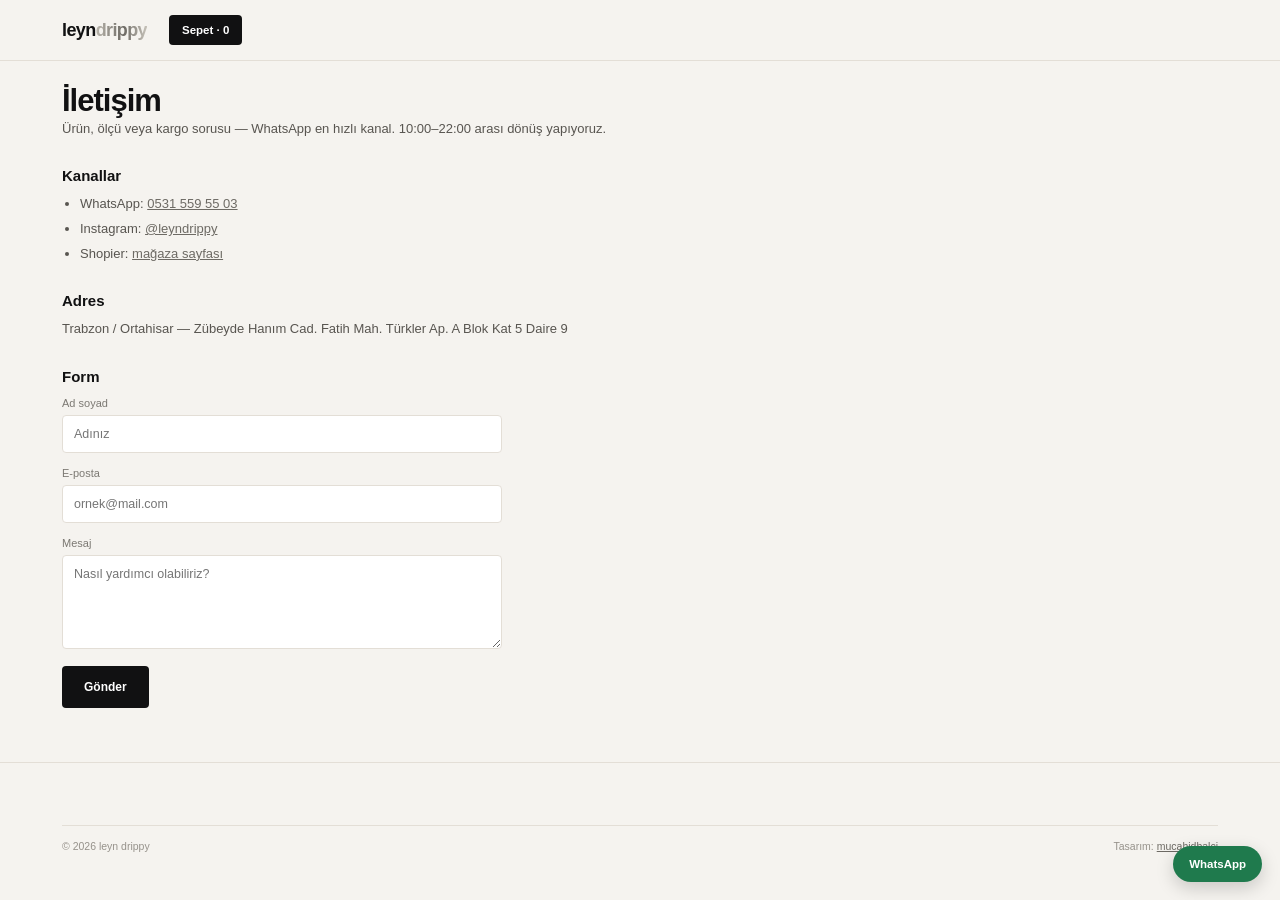
==== iletisim.html @ 99ac4265 "Add files via upload" ====
<!DOCTYPE html>
<html lang="tr">
<head>
<meta charset="UTF-8">
<meta name="viewport" content="width=device-width, initial-scale=1">
<title>İletişim — leyn drippy</title>
<link rel="stylesheet" href="assets/css/style.css">
</head>
<body>
<header><div class="nav"><a class="logo" href="index.html">leyn<i>drippy</i></a><div class="acts"><a class="cart" href="#">Sepet · <span id="cnt">0</span></a></div></div></header>
<div class="wrap"><div class="page">
  <h1>İletişim</h1>
  <p>Ürün, ölçü veya kargo sorusu — WhatsApp en hızlı kanal. 10:00–22:00 arası dönüş yapıyoruz.</p>
  <h2>Kanallar</h2>
  <ul>
    <li>WhatsApp: <a href="https://wa.me/905315595503" target="_blank" rel="noopener" style="color:#6d6a64;text-decoration:underline">0531 559 55 03</a></li>
    <li>Instagram: <a href="https://www.instagram.com/leyndrippy/" target="_blank" rel="noopener" style="color:#6d6a64;text-decoration:underline">@leyndrippy</a></li>
    <li>Shopier: <a href="https://www.shopier.com/leyncreative" target="_blank" rel="noopener" style="color:#6d6a64;text-decoration:underline">mağaza sayfası</a></li>
  </ul>
  <h2>Adres</h2>
  <p>Trabzon / Ortahisar — Zübeyde Hanım Cad. Fatih Mah. Türkler Ap. A Blok Kat 5 Daire 9</p>
  <h2>Form</h2>
  <div style="max-width:440px;margin-top:12px">
    <div class="field"><label>Ad soyad</label><input type="text" placeholder="Adınız"></div>
    <div class="field"><label>E-posta</label><input type="email" placeholder="ornek@mail.com"></div>
    <div class="field"><label>Mesaj</label><textarea rows="5" placeholder="Nasıl yardımcı olabiliriz?"></textarea></div>
    <button class="btn btn-p" data-add="Mesaj">Gönder</button>
  </div>
</div></div>
<footer><div class="wrap"><div class="fbot"><span>© 2026 leyn drippy</span><span class="sig">Tasarım: <a href="https://mucahidbalci.github.io" target="_blank" rel="noopener">mucahidbalci</a></span></div></div></footer>
<script src="assets/js/main.js"></script>
</body>
</html>
---- assets/css/style.css ----
:root{--bg:#f5f3ef;--card:#fff;--ink:#111112;--mut:#7c7973;--line:#e3ded6;--ch1:#d9d6cf;--ch2:#8e8b84;--rd:#b8402f}
*{margin:0;padding:0;box-sizing:border-box}
body{background:var(--bg);color:var(--ink);font-family:'Helvetica Neue',Arial,sans-serif;-webkit-font-smoothing:antialiased;font-size:14px}
a{color:inherit;text-decoration:none}
img{display:block}
.wrap{max-width:1200px;margin:0 auto;padding:0 22px}
.demo{background:var(--ink);color:#fff;text-align:center;font-size:10.5px;letter-spacing:1.3px;font-weight:600;padding:7px}
.topbar{background:var(--ink);color:#d8d4cc;text-align:center;font-size:10.5px;letter-spacing:1.1px;padding:7px}
header{position:sticky;top:0;z-index:60;background:rgba(245,243,239,.95);backdrop-filter:blur(10px);border-bottom:1px solid var(--line)}
.nav{display:flex;align-items:center;gap:22px;padding:15px 22px;max-width:1200px;margin:0 auto}
.logo{font-size:18px;font-weight:700;letter-spacing:-.6px;white-space:nowrap}
.logo i{font-style:normal;background:linear-gradient(92deg,#b9b5ac,#6d6a64 55%,#c8c4bb);-webkit-background-clip:text;background-clip:text;color:transparent}
.menu{display:flex;gap:19px;font-size:11.5px;color:var(--mut);flex:1}
.menu a:hover{color:var(--ink)}
.acts{display:flex;gap:9px;align-items:center}
.acts a{font-size:11.5px;color:var(--mut)}
.cart{background:var(--ink);color:#fff!important;font-size:11px;font-weight:700;padding:9px 13px;border-radius:4px}
.burger{display:none;background:none;border:0;font-size:18px;cursor:pointer}
.hero{display:grid;grid-template-columns:1.02fr .98fr;min-height:470px;border-bottom:1px solid var(--line)}
.hero-txt{padding:66px 40px 56px;max-width:580px;margin-left:auto}
.kick{font-size:10px;letter-spacing:2.6px;color:var(--mut);margin-bottom:14px}
h1{font-size:clamp(32px,5vw,54px);line-height:1.02;letter-spacing:-1.9px;font-weight:700}
.hero p{color:#6e6b65;font-size:13.5px;line-height:1.7;margin-top:18px;max-width:390px}
.btns{display:flex;gap:10px;margin-top:26px;flex-wrap:wrap}
.btn{font-size:12px;font-weight:700;padding:13px 21px;border-radius:4px;border:1px solid transparent;cursor:pointer;font-family:inherit;display:inline-block}
.btn-p{background:var(--ink);color:#fff}
.btn-s{background:none;color:var(--ink);border-color:#c9c4bb}
.btn-c{background:linear-gradient(120deg,#e6e3dc,#c3bfb6);color:#2b2925}
.hero-img{background:#e9e5de center/cover no-repeat;position:relative}
.usp{display:grid;grid-template-columns:repeat(4,1fr);border-bottom:1px solid var(--line)}
.usp div{padding:12px 8px;text-align:center;font-size:11px;color:var(--mut);border-right:1px solid var(--line)}
.usp div:last-child{border:0}
.sec{padding:46px 0 6px}
.sec-h{display:flex;justify-content:space-between;align-items:baseline;gap:12px;flex-wrap:wrap;margin-bottom:18px}
.sec-h h2{font-size:13px;letter-spacing:1.9px;font-weight:700}
.sec-h a{font-size:11.5px;color:var(--mut)}
.tiles{display:grid;grid-template-columns:repeat(6,1fr);gap:10px}
.tile{position:relative;aspect-ratio:3/3.6;border-radius:8px;overflow:hidden;background:#e6e2db;display:flex;align-items:flex-end;padding:11px}
.tile img{position:absolute;inset:0;width:100%;height:100%;object-fit:cover;transition:transform .4s}
.tile:hover img{transform:scale(1.05)}
.tile::after{content:"";position:absolute;inset:0;background:linear-gradient(to top,rgba(20,20,22,.72),rgba(20,20,22,.05) 62%)}
.tile span{position:relative;z-index:2;color:#fff;font-size:11.5px;font-weight:700;letter-spacing:.3px}
.grid{display:grid;grid-template-columns:repeat(4,1fr);gap:15px}
.card{background:var(--card);border:1px solid var(--line);border-radius:9px;overflow:hidden;display:flex;flex-direction:column}
.thumb{position:relative;aspect-ratio:1;background:#ece8e1;overflow:hidden}
.thumb img{width:100%;height:100%;object-fit:cover;transition:transform .45s}
.card:hover .thumb img{transform:scale(1.05)}
.tag{position:absolute;top:9px;left:9px;font-size:9px;font-weight:800;letter-spacing:.4px;padding:3px 7px;border-radius:3px;z-index:2}
.tag.d{background:var(--ink);color:#fff}
.tag.s{background:#fff;color:var(--ink);border:1px solid var(--ink)}
.tag.x{background:#cfcac2;color:#585550}
.cbody{padding:11px 12px 12px;display:flex;flex-direction:column;flex:1}
.cname{font-size:11.5px;line-height:1.4;min-height:32px}
.cprice{font-size:12px;margin-top:7px;color:var(--mut)}
.cprice s{margin-right:5px}
.cprice b{color:var(--ink);font-weight:700}
.buy{margin-top:10px;display:block;text-align:center;background:var(--ink);color:#fff;font-size:11px;font-weight:600;padding:9px;border-radius:5px}
.buy:hover{background:#2d2d2f}
.buy.off{background:#e2ded6;color:#7c7973}
.band{margin:42px 0;padding:26px 24px;background:#fff;border:1px solid var(--line);border-radius:10px;display:flex;justify-content:space-between;align-items:center;gap:20px;flex-wrap:wrap}
.band h3{font-size:15px;margin-bottom:6px}
.band p{font-size:12px;color:var(--mut);line-height:1.65;max-width:520px}
.band.dark{background:var(--ink);border-color:#2a2a2c}
.band.dark h3{color:#fff}
.band.dark p{color:#a9a6a0}
.split{display:grid;grid-template-columns:1fr 1fr;min-height:340px;border-top:1px solid var(--line);border-bottom:1px solid var(--line)}
.split-img{background:#e6e2db center/cover no-repeat}
.split-txt{padding:44px 40px;display:flex;flex-direction:column;justify-content:center;background:#fff}
.split-txt h3{font-size:23px;letter-spacing:-.8px;line-height:1.18}
.split-txt p{color:var(--mut);font-size:12.5px;line-height:1.75;margin-top:12px;max-width:380px}
footer{border-top:1px solid var(--line);margin-top:44px;padding:36px 0 0}
.fcols{display:grid;grid-template-columns:repeat(4,1fr);gap:20px;font-size:11.5px;color:var(--mut);line-height:2.1}
.fcols h4{color:var(--ink);font-size:10px;letter-spacing:1.6px;margin-bottom:8px}
.fbot{display:flex;justify-content:space-between;gap:14px;flex-wrap:wrap;border-top:1px solid var(--line);margin-top:26px;padding:14px 0;font-size:10.5px;color:#96928b}
.sig a{color:#6d6a64;text-decoration:underline}
.crumbs{font-size:11px;color:var(--mut);padding:18px 0}
.layout{display:grid;grid-template-columns:206px 1fr;gap:30px;padding-bottom:20px}
.side h4{font-size:10px;letter-spacing:1.5px;margin:20px 0 9px}
.side h4:first-child{margin-top:0}
.side a{display:block;font-size:11.5px;color:var(--mut);line-height:2.1}
.side a:hover{color:var(--ink)}
.toolbar{display:flex;justify-content:space-between;align-items:center;gap:12px;flex-wrap:wrap;padding-bottom:15px;border-bottom:1px solid var(--line);margin-bottom:18px;font-size:11.5px;color:var(--mut)}
.chips{display:flex;gap:7px;flex-wrap:wrap}
.chip{border:1px solid var(--line);background:none;color:var(--mut);font-size:11px;padding:7px 13px;border-radius:20px;cursor:pointer;font-family:inherit}
.chip.on{background:var(--ink);color:#fff;border-color:var(--ink);font-weight:600}
select{background:#fff;border:1px solid var(--line);border-radius:4px;padding:8px 10px;font-size:11.5px;font-family:inherit;color:var(--ink)}
.pdp{display:grid;grid-template-columns:1.1fr 1fr;gap:34px;padding-bottom:20px}
.gal-main{aspect-ratio:1;background:#ece8e1;border-radius:9px;overflow:hidden;border:1px solid var(--line)}
.gal-main img{width:100%;height:100%;object-fit:cover}
.gal-thumbs{display:flex;gap:8px;margin-top:8px}
.gal-thumbs div{width:62px;aspect-ratio:1;border-radius:5px;overflow:hidden;border:1px solid transparent;cursor:pointer;background:#ece8e1}
.gal-thumbs div.on{border-color:var(--ink)}
.gal-thumbs img{width:100%;height:100%;object-fit:cover}
.pdp h1{font-size:25px;letter-spacing:-.7px;line-height:1.2}
.pdp .pp{font-size:21px;font-weight:700;margin:12px 0 4px}
.pdp .pp s{font-size:13px;color:var(--mut);font-weight:400;margin-right:8px}
.pdp .inst{font-size:11px;color:#8a857d}
.sizes{display:flex;gap:7px;flex-wrap:wrap;margin:18px 0}
.size{border:1px solid var(--line);background:#fff;font-size:11.5px;padding:9px 14px;border-radius:4px;cursor:pointer;font-family:inherit}
.size.on{background:var(--ink);color:#fff;border-color:var(--ink);font-weight:700}
.row{display:flex;gap:10px;margin:16px 0}
.row .btn{flex:1;text-align:center}
.acc{border-top:1px solid var(--line);margin-top:18px}
.acc details{border-bottom:1px solid var(--line)}
.acc summary{font-size:12px;padding:14px 0;cursor:pointer;list-style:none}
.acc summary::-webkit-details-marker{display:none}
.acc p{font-size:11.5px;color:var(--mut);line-height:1.8;padding-bottom:14px}
.page{max-width:800px;padding:24px 0 10px}
.page h1{font-size:31px;letter-spacing:-1px}
.page h2{font-size:15px;margin:26px 0 8px}
.page p,.page li{font-size:13px;color:#585550;line-height:1.9}
.page ul{padding-left:18px;margin-top:8px}
table{width:100%;border-collapse:collapse;margin-top:14px;font-size:12px}
th,td{border:1px solid var(--line);padding:10px;text-align:left;color:#585550}
th{background:#fff;color:var(--ink);font-weight:700}
.field{margin-bottom:14px}
.field label{display:block;font-size:11px;color:var(--mut);margin-bottom:6px}
.field input,.field textarea{width:100%;background:#fff;border:1px solid var(--line);border-radius:4px;padding:11px;font-size:12.5px;font-family:inherit}
.toast{position:fixed;bottom:22px;left:50%;transform:translateX(-50%);background:var(--ink);color:#fff;font-size:12px;font-weight:700;padding:12px 20px;border-radius:5px;z-index:200;display:none}
.toast.on{display:block}
.wafloat{position:fixed;right:18px;bottom:18px;background:#1f7a4d;color:#fff;font-size:11.5px;font-weight:700;padding:12px 16px;border-radius:30px;z-index:150;box-shadow:0 6px 18px rgba(0,0,0,.18)}
@media(max-width:960px){.grid{grid-template-columns:repeat(2,1fr)}.tiles{grid-template-columns:repeat(3,1fr)}.menu{display:none}.burger{display:block}.menu.open{display:flex;position:absolute;top:100%;left:0;right:0;background:var(--bg);flex-direction:column;padding:18px 22px;border-bottom:1px solid var(--line)}.hero{grid-template-columns:1fr}.hero-txt{padding:40px 22px;margin:0}.hero-img{min-height:280px;order:-1}.usp{grid-template-columns:repeat(2,1fr)}.usp div:nth-child(2){border-right:0}.layout{grid-template-columns:1fr}.side{display:none}.pdp{grid-template-columns:1fr}.split{grid-template-columns:1fr}.fcols{grid-template-columns:repeat(2,1fr)}}
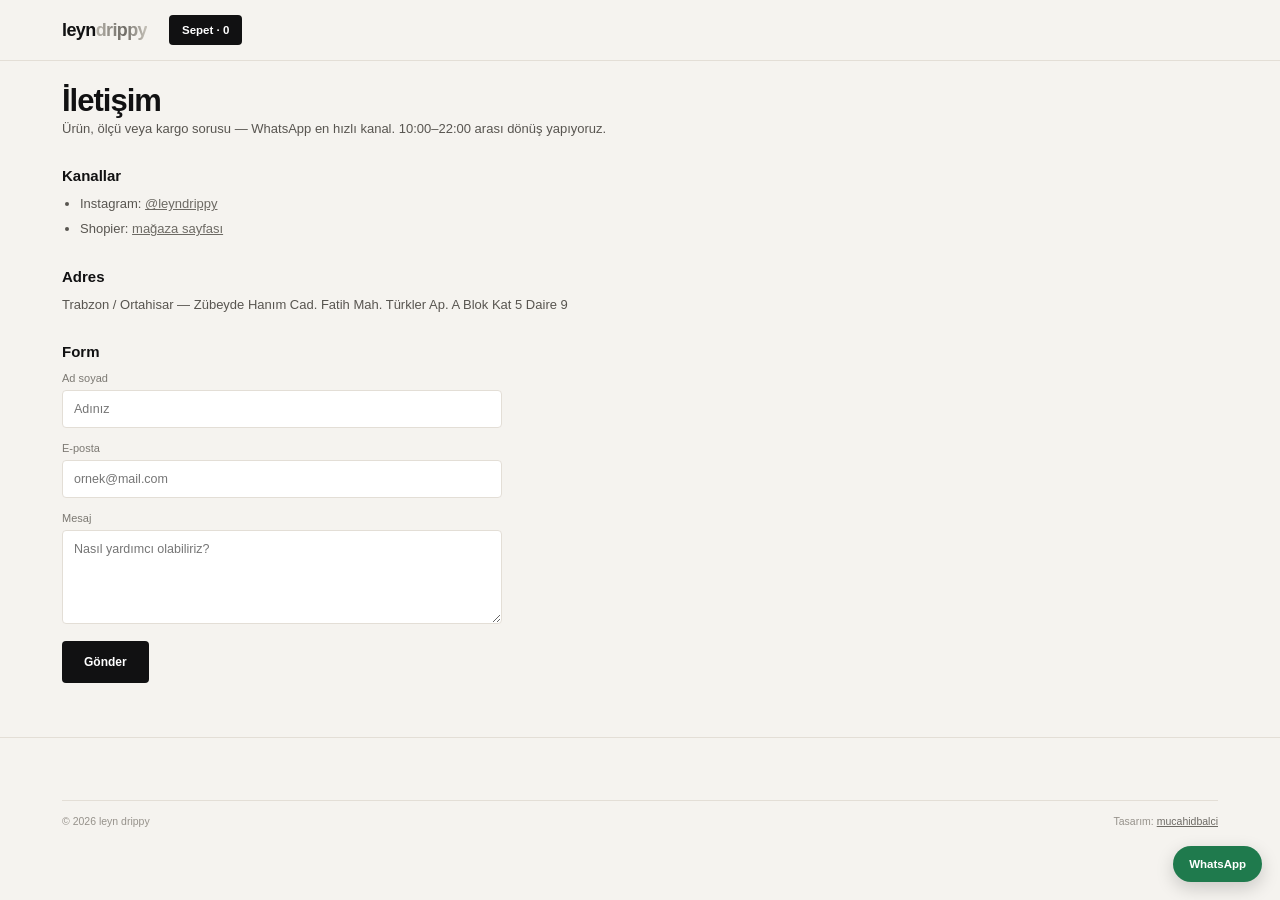
==== commit 843d5b39: "Update iletisim.html" ====
--- a/iletisim.html
+++ b/iletisim.html
@@ -13,7 +13,6 @@
   <p>Ürün, ölçü veya kargo sorusu — WhatsApp en hızlı kanal. 10:00–22:00 arası dönüş yapıyoruz.</p>
   <h2>Kanallar</h2>
   <ul>
-    <li>WhatsApp: <a href="https://wa.me/905315595503" target="_blank" rel="noopener" style="color:#6d6a64;text-decoration:underline">0531 559 55 03</a></li>
     <li>Instagram: <a href="https://www.instagram.com/leyndrippy/" target="_blank" rel="noopener" style="color:#6d6a64;text-decoration:underline">@leyndrippy</a></li>
     <li>Shopier: <a href="https://www.shopier.com/leyncreative" target="_blank" rel="noopener" style="color:#6d6a64;text-decoration:underline">mağaza sayfası</a></li>
   </ul>
@@ -30,4 +29,4 @@
 <footer><div class="wrap"><div class="fbot"><span>© 2026 leyn drippy</span><span class="sig">Tasarım: <a href="https://mucahidbalci.github.io" target="_blank" rel="noopener">mucahidbalci</a></span></div></div></footer>
 <script src="assets/js/main.js"></script>
 </body>
-</html>+</html>
